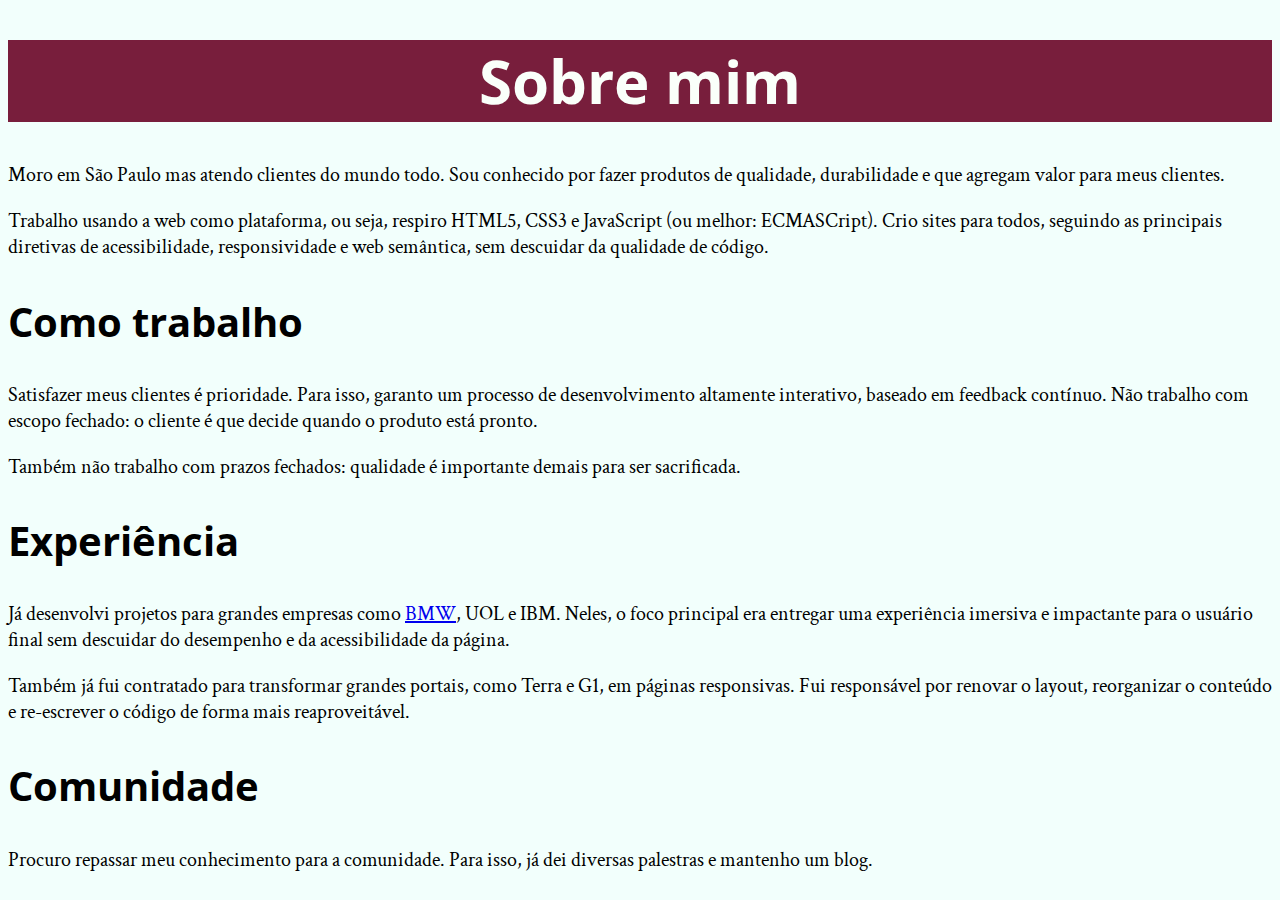
==== index.html @ 87633915 "defindo as tags html e as fontes dos textos" ====
<!DOCTYPE html>
<html>
	<head>
		<title>Biografia João da Silva</title>
		<meta charset="utf-8">
		<link rel="icon" href="favicon.png">
		<link rel="stylesheet" type="text/css" href="bio.css">
		<!-- carrega a fonte Crimson Text nas versões normal, itálico e negrito -->
		<link rel="stylesheet" href="http://fonts.googleapis.com/css?family=Crimson+Text:400,400italic,600">
		<!-- carrega a fonte Open Sans Condensed na versão negrito, -->
		<!-- que é a única necessária para os cabeçalhos            -->
		<link rel="stylesheet" href="http://fonts.googleapis.com/css?family=Open+Sans+Condensed:700">
		<h1>Sobre mim</h1>
	</head>

	<body>
		<p>Moro em São Paulo mas atendo clientes do mundo todo. Sou conhecido por fazer produtos de qualidade, durabilidade e que agregam valor para meus clientes.</p>
		<p>Trabalho usando a web como plataforma, ou seja, respiro HTML5, CSS3 e JavaScript (ou melhor: ECMASCript). Crio sites para todos, seguindo as principais diretivas de acessibilidade, responsividade e web semântica, sem descuidar da qualidade de código.</p>

		<h2>Como trabalho</h2>

		<p>Satisfazer meus clientes é prioridade. Para isso, garanto um processo de desenvolvimento altamente interativo, baseado em feedback contínuo. Não trabalho com escopo fechado: o cliente é que decide quando o produto está pronto.</p>

		<p>Também não trabalho com prazos fechados: qualidade é importante demais para ser sacrificada.</p>

		<h2>Experiência</h2>


		<p>Já desenvolvi projetos para grandes empresas como <a href="http://www.bmw.com">BMW</a>, UOL e IBM. Neles, o foco principal era entregar uma experiência imersiva e impactante para o usuário final sem descuidar do desempenho e da acessibilidade da página.</p>
		<p>Também já fui contratado para transformar grandes portais, como Terra e G1, em páginas responsivas. Fui responsável por renovar o layout, reorganizar o conteúdo e re-escrever o código de forma mais reaproveitável.</p>

		<h2>Comunidade</h2>

		<p>Procuro repassar meu conhecimento para a comunidade. Para isso, já dei diversas palestras e mantenho um blog.</p>
	</body>
</html>
---- bio.css ----
h1{
	font-size: 60px;
	background-color: rgb(120,30,60);
	color: #fafffa;
	text-align: center;
	font-family:"Open Sans Condensed", "Arial", sans-serif;
}
h2{
	font-size: 40px;
	font-family:"Open Sans Condensed", "Arial", sans-serif;
}


body{
	font-size:20px;
	font-family: "Crimson Text", "Times New Roman", serif;
	background-color:#f2fffc;
}
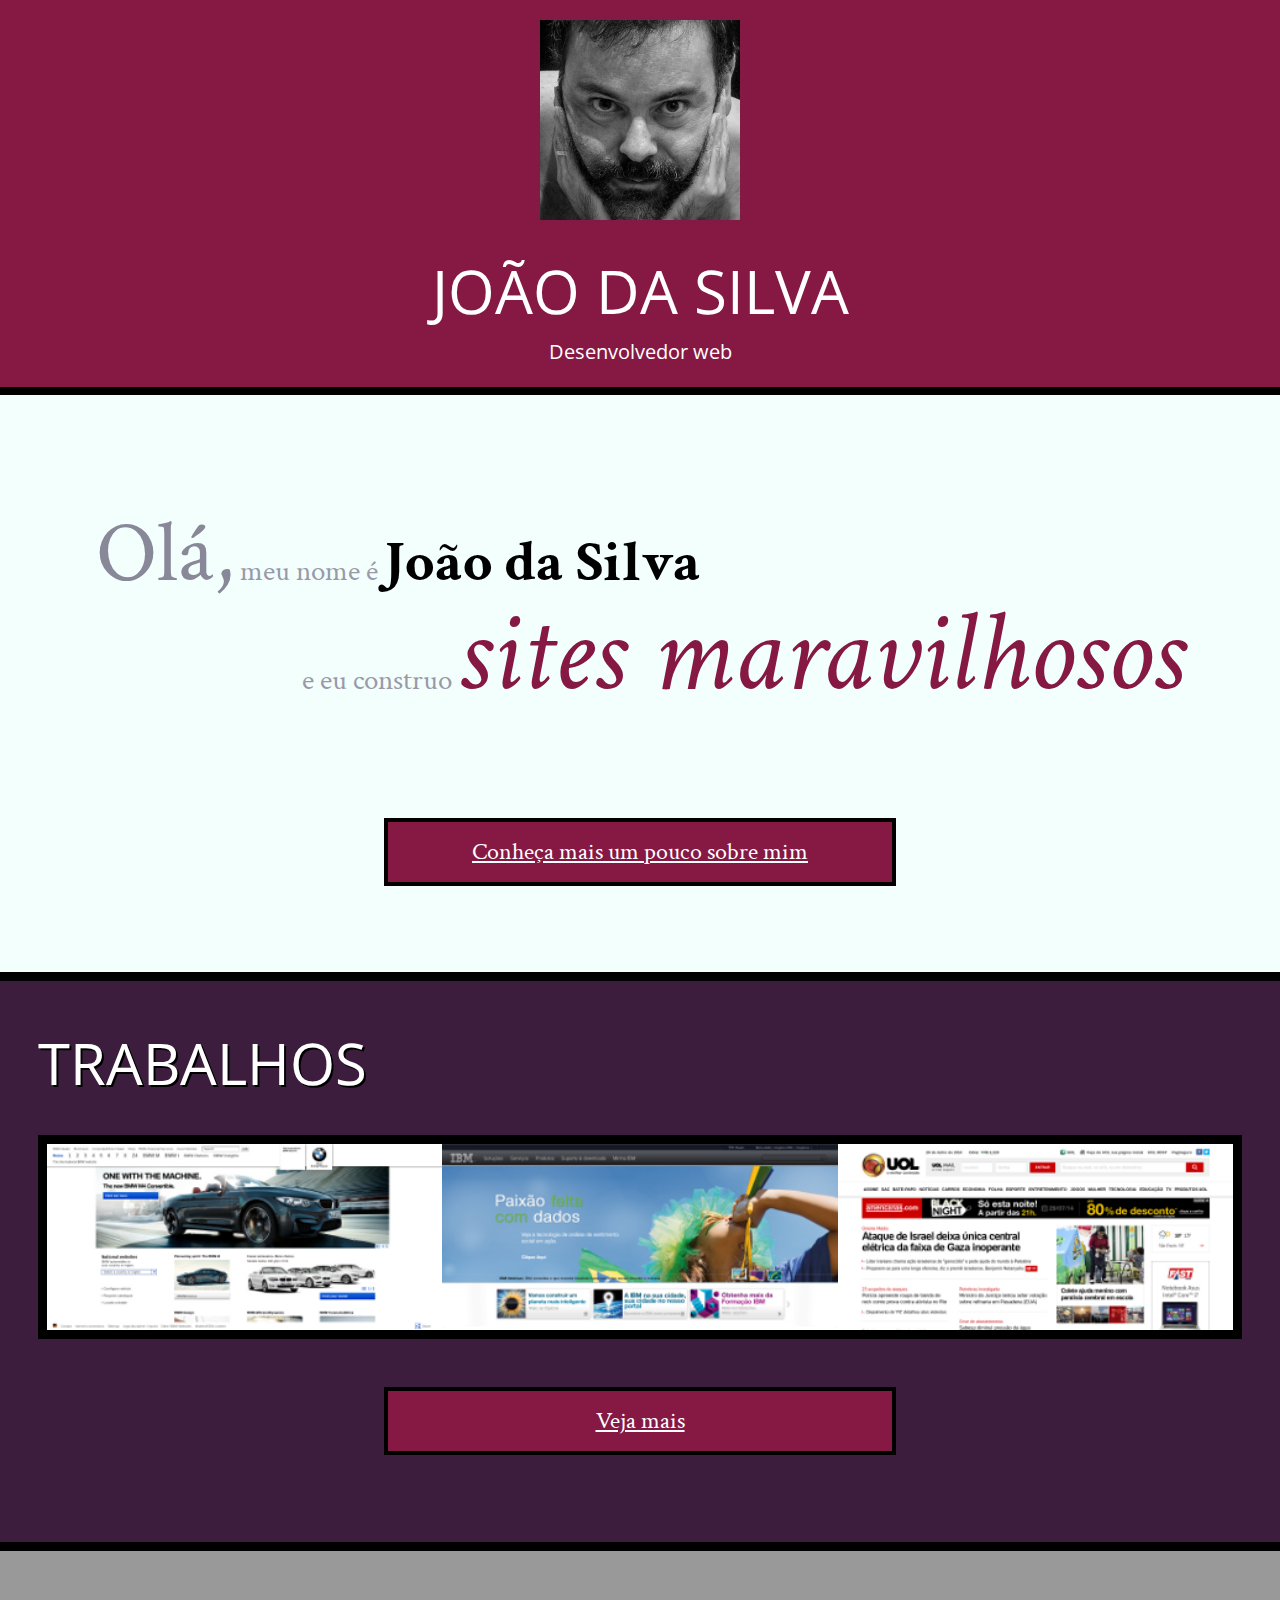
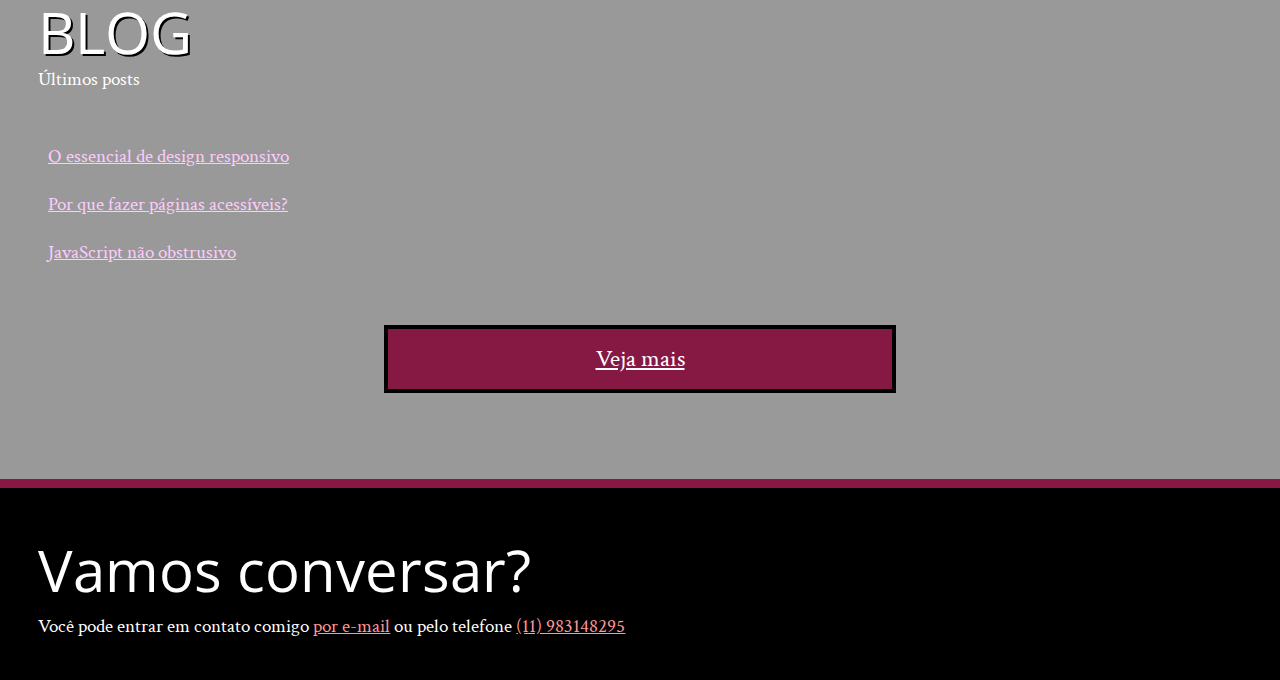
==== commit 42cf452e: "definindo html da pagina index e o arquivo css do index" ====
--- a/index.html
+++ b/index.html
@@ -1,37 +1,56 @@
-
 <!DOCTYPE html>
-<html>
-	<head>
-		<title>Biografia João da Silva</title>
-		<meta charset="utf-8">
-		<link rel="icon" href="favicon.png">
-		<link rel="stylesheet" type="text/css" href="bio.css">
-		<!-- carrega a fonte Crimson Text nas versões normal, itálico e negrito -->
-		<link rel="stylesheet" href="http://fonts.googleapis.com/css?family=Crimson+Text:400,400italic,600">
-		<!-- carrega a fonte Open Sans Condensed na versão negrito, -->
-		<!-- que é a única necessária para os cabeçalhos            -->
-		<link rel="stylesheet" href="http://fonts.googleapis.com/css?family=Open+Sans+Condensed:700">
-		<h1>Sobre mim</h1>
-	</head>
-
-	<body>
-		<p>Moro em São Paulo mas atendo clientes do mundo todo. Sou conhecido por fazer produtos de qualidade, durabilidade e que agregam valor para meus clientes.</p>
-		<p>Trabalho usando a web como plataforma, ou seja, respiro HTML5, CSS3 e JavaScript (ou melhor: ECMASCript). Crio sites para todos, seguindo as principais diretivas de acessibilidade, responsividade e web semântica, sem descuidar da qualidade de código.</p>
-
-		<h2>Como trabalho</h2>
-
-		<p>Satisfazer meus clientes é prioridade. Para isso, garanto um processo de desenvolvimento altamente interativo, baseado em feedback contínuo. Não trabalho com escopo fechado: o cliente é que decide quando o produto está pronto.</p>
-
-		<p>Também não trabalho com prazos fechados: qualidade é importante demais para ser sacrificada.</p>
-
-		<h2>Experiência</h2>
-
-
-		<p>Já desenvolvi projetos para grandes empresas como <a href="http://www.bmw.com">BMW</a>, UOL e IBM. Neles, o foco principal era entregar uma experiência imersiva e impactante para o usuário final sem descuidar do desempenho e da acessibilidade da página.</p>
-		<p>Também já fui contratado para transformar grandes portais, como Terra e G1, em páginas responsivas. Fui responsável por renovar o layout, reorganizar o conteúdo e re-escrever o código de forma mais reaproveitável.</p>
-
-		<h2>Comunidade</h2>
-
-		<p>Procuro repassar meu conhecimento para a comunidade. Para isso, já dei diversas palestras e mantenho um blog.</p>
-	</body>
-</html>+<html lang="pt">
+<head>
+    <meta charset="UTF-8">
+    <title>João da Silva - Desenvolvedor Web</title>
+    <link rel="shortcut icon" href="imagens/favicon.png">
+    <link rel="stylesheet" href="css/reset.css">
+    <link rel="stylesheet" href="css/site.css">
+    <link rel="stylesheet" href="css/index.css">
+    <link rel="stylesheet" href="http://fonts.googleapis.com/css?family=Crimson+Text:400,400italic,600">
+    <link rel="stylesheet" href="http://fonts.googleapis.com/css?family=Open+Sans+Condensed:700">
+    <link rel="stylesheet" href="http://fonts.googleapis.com/css?family=Shadows+Into+Light">
+</head>
+<body>
+    <header class="titulo-principal">
+        <img class="foto-home" src="imagens/eu.jpg" alt="Foto de João da Silva">
+        <h1>João da Silva</h1>
+        <p class="subtitulo-principal">Desenvolvedor web</p>
+    </header>
+    <main>
+        <section class="secao-inicio saudacao">
+            <p class="saudacao"><span class="saudacao-inicio">Olá,</span> meu nome é <strong>João da Silva</strong> <span class="saudacao-ultima-linha">e eu construo <em>sites maravilhosos</em></span></p>
+            <a class="botao-index" href="bio.html">Conheça mais um pouco sobre mim</a>
+        </section>
+        <section class="secao-inicio trabalhos">
+            <h2>Trabalhos</h2>
+            <ul>
+                <li><img src="imagens/bmw.png" alt="Site da BMW"></li>
+                <li><img src="imagens/ibm.png" alt="Site da IBM"></li>
+                <li><img src="imagens/uol.png" alt="Site da UOL"></li>
+            </ul>
+            <a class="botao-index" href="portfolio.html">Veja mais</a>
+        </section>
+        <section class="secao-inicio blog">
+            <h2>Blog</h2>
+            <small>Últimos posts</small>
+            <ol>
+                <li>
+                    <a href="blog.html">O essencial de design responsivo</a>
+                </li>
+                <li>
+                    <a href="blog.html">Por que fazer páginas acessíveis?</a>
+                </li>
+                <li>
+                    <a href="blog.html">JavaScript não obstrusivo</a>
+                </li>
+            </ol>
+            <a class="botao-index" href="blog.html">Veja mais</a>
+        </section>
+    </main>
+    <footer>
+        <h2>Vamos conversar?</h2>
+        <p>Você pode entrar em contato comigo <a href="contato.html">por e-mail</a> ou pelo telefone <a href="tel:+5511983148295">(11) 983148295</a></p>
+    </footer>
+</body>
+</html>
--- a/css/site.css
+++ b/css/site.css
@@ -0,0 +1,135 @@
+body {
+    font-family: "Crimson Text", "Times New Roman", serif;
+    background-color: #F2FFFC;
+    font-size: 120%;
+    line-height: 1.5;
+}
+
+h1,
+h2,
+.subtitulo-principal {
+    font-family: "Open Sans Condensed", "Arial", sans-serif;
+}
+
+h1 {
+    text-transform: uppercase;
+    font-size: 60px;
+}
+
+.titulo-principal {
+    font-size: 300%;
+    text-align: center;
+    background-color: #851944;
+    color: #FFF;
+    padding: 1.25rem;
+    border-bottom: .5rem solid #000;
+}
+
+.subtitulo-texto {
+    font-size: 30px;
+    clear: both;
+}
+
+main a {
+    color: #851944;
+}
+
+main p {
+    text-align: justify;
+    margin: 20px 0;
+}
+
+.navegacao-site {
+    text-align: center;
+    background-color: #3C1D3D;
+    color: #F2FFFC;
+    padding: 20px;
+}
+
+.navegacao-site a {
+    color: inherit;
+    font-family: "Open Sans Condensed", "Arial", sans-serif;
+    text-transform: lowercase;
+}
+
+.navegacao-site h1 {
+    font-size: 30px;
+    margin-bottom: 25px;
+}
+
+.rodape-pagina {
+    background-color: #000;
+    color: #F2FFFC;
+    padding: 20px;
+    clear: both;
+    position: fixed;
+    bottom: 0;
+    left: 0;
+    width: 100%;
+    box-sizing: border-box;
+}
+
+.container {
+    width: 720px;
+    margin-left: auto;
+    margin-right: auto;
+    padding: 30px 0;
+}
+
+strong {
+    font-weight: bold;
+}
+
+em {
+    font-style: italic;
+}
+
+.icones-redes-sociais li {
+    display: inline-block;
+}
+
+.icones-redes-sociais a {
+    width: 40px;
+    height: 40px;
+    display: block;
+    text-indent: -99999px;
+}
+
+.github {
+    background-image: url(../imagens/github.png);
+}
+
+.twitter {
+    background-image: url(../imagens/twitter.png);
+}
+
+.linkedin {
+    background-image: url(../imagens/linkedin.png);
+}
+
+main {
+    width: 80%;
+    float: left;
+    padding-bottom: 80px;
+}
+
+.minha-foto,
+.navegacao-site {
+    border-left: 10px solid black;
+    border-bottom: 10px solid black;
+    box-sizing: border-box;
+}
+
+.navegacao-site {
+    width: 20%;
+    float: right;
+    position: relative;
+    top: 300px;
+}
+
+.minha-foto {
+    position: absolute;
+    top: 0;
+    right: 0;
+    height: 300px;
+}
--- a/css/index.css
+++ b/css/index.css
@@ -0,0 +1,119 @@
+.foto-home {
+    height: 200px;
+}
+
+.subtitulo-principal {
+    font-size: 0.35em;
+}
+
+.saudacao p {
+    font-size: 1.5em;
+    color: #99A;
+    line-height: 1;
+    padding: 2em;
+}
+
+.saudacao-inicio {
+    font-size: 3em;
+    color: #889;
+}
+
+.saudacao-ultima-linha {
+    text-align: right;
+    display: block;
+}
+
+.saudacao strong {
+    font-size: 2em;
+    color: #000;
+}
+
+.saudacao em {
+    color: #851944;
+    font-size: 4em;
+}
+
+.botao-index {
+    font-size: 1.25em;
+    background-color: #851944;
+    color: #FFF;
+    padding: .5em;
+    border: .2em solid black;
+    width: 40ch;
+    margin: 2em auto;
+    display: block;
+    text-align: center;
+}
+
+.secao-inicio {
+    padding: 2em;
+}
+
+.secao-inicio h2 {
+    font-size: 3em;
+    text-shadow: 2px 2px #000;
+    text-transform: uppercase;
+    margin-bottom: .5em;
+}
+
+.trabalhos {
+    background-color: #3C1D3D;
+    border-top: .5em solid #000;
+    border-bottom: .5em solid #000;
+}
+
+.trabalhos h2 {
+    color: #FFF;
+}
+
+.trabalhos ul {
+    overflow: hidden;
+    border: .5em solid black;
+}
+
+.trabalhos li {
+    float: left;
+    width: 33.333%;
+}
+
+.trabalhos img {
+    width: 100%;
+    display: block;
+}
+
+.blog {
+    background-color: #999;
+    color: #FFF;
+    border-bottom: .5em solid #851944;
+}
+
+.blog small {
+    position: relative;
+    top: -2em;
+}
+
+.blog li a {
+    color: #FCF;
+    padding: .5em;
+    display: block;
+}
+
+footer {
+    background-color: #000;
+    color: #FFF;
+    padding: 2em;
+}
+
+footer h2 {
+    font-size: 3em;
+}
+
+footer a {
+    color: #F99;
+}
+
+main {
+    width: 100%;
+    padding-bottom: 0;
+    float: none;
+}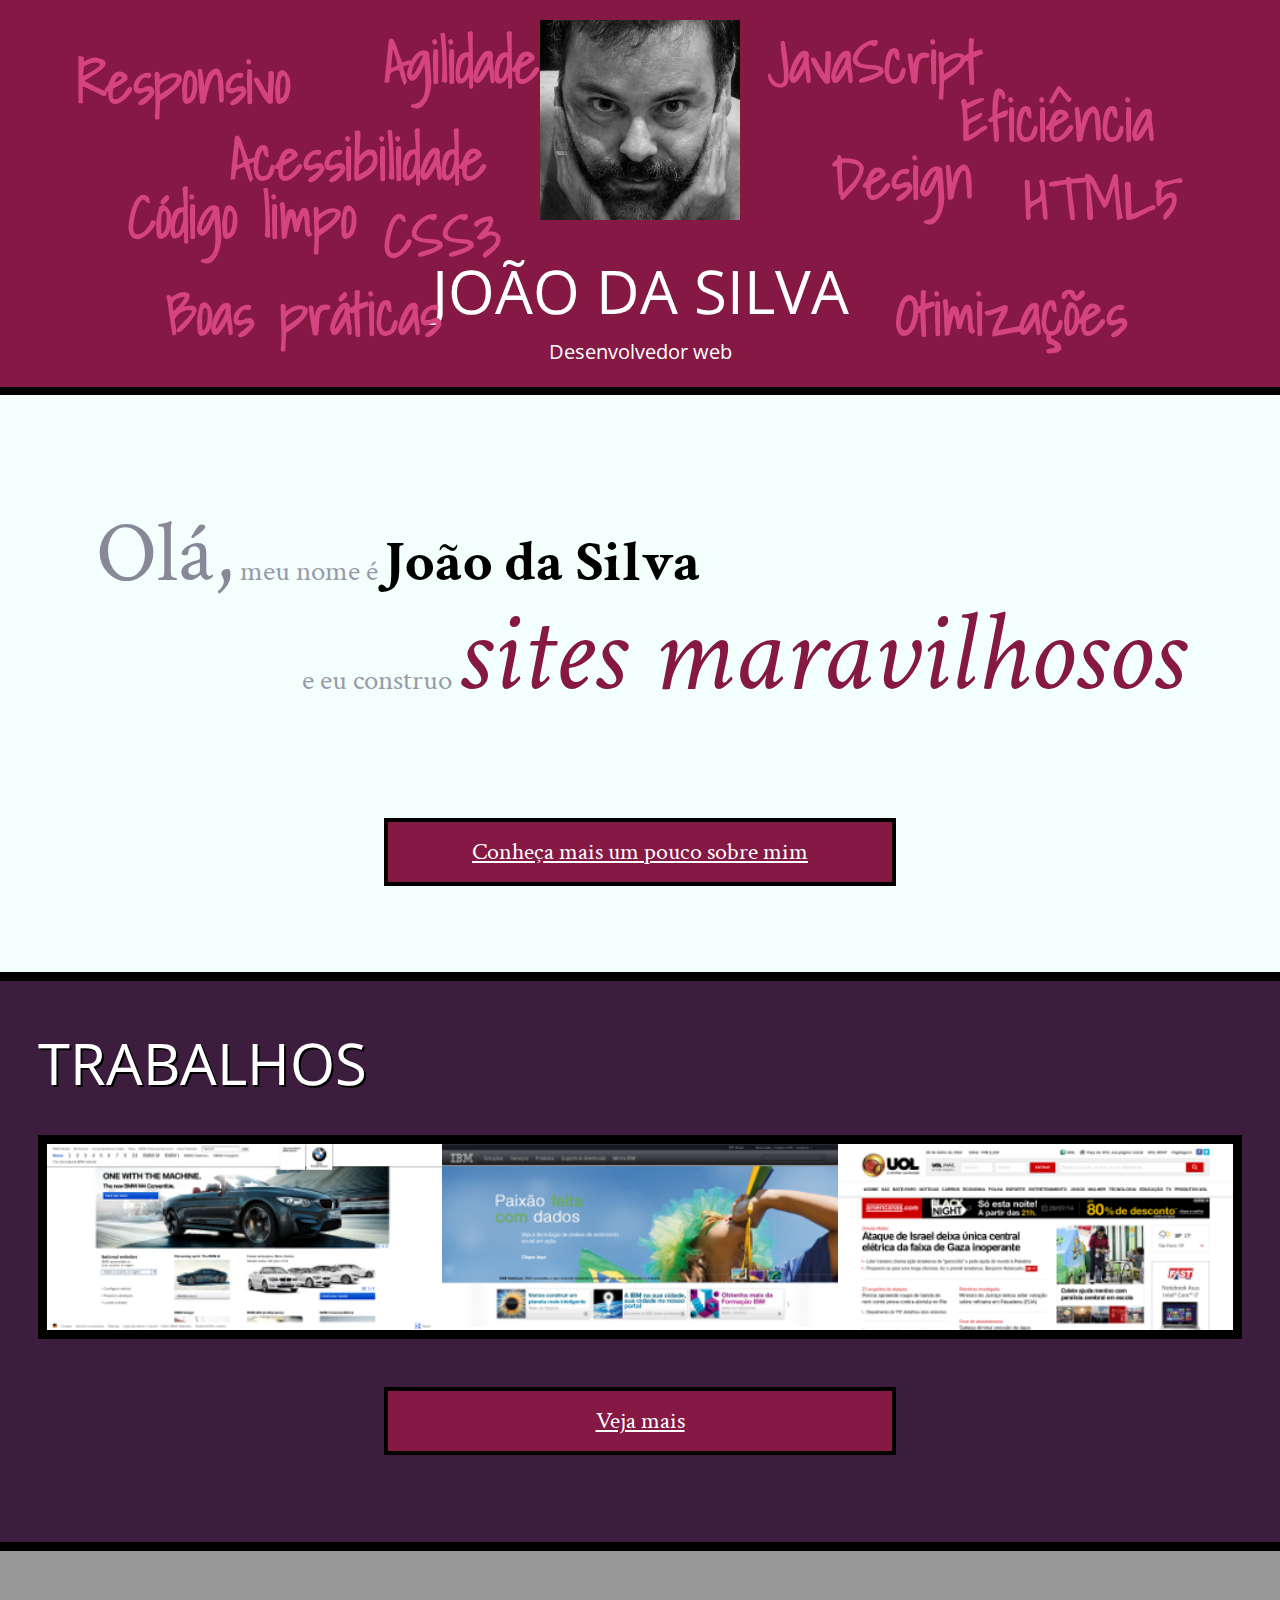
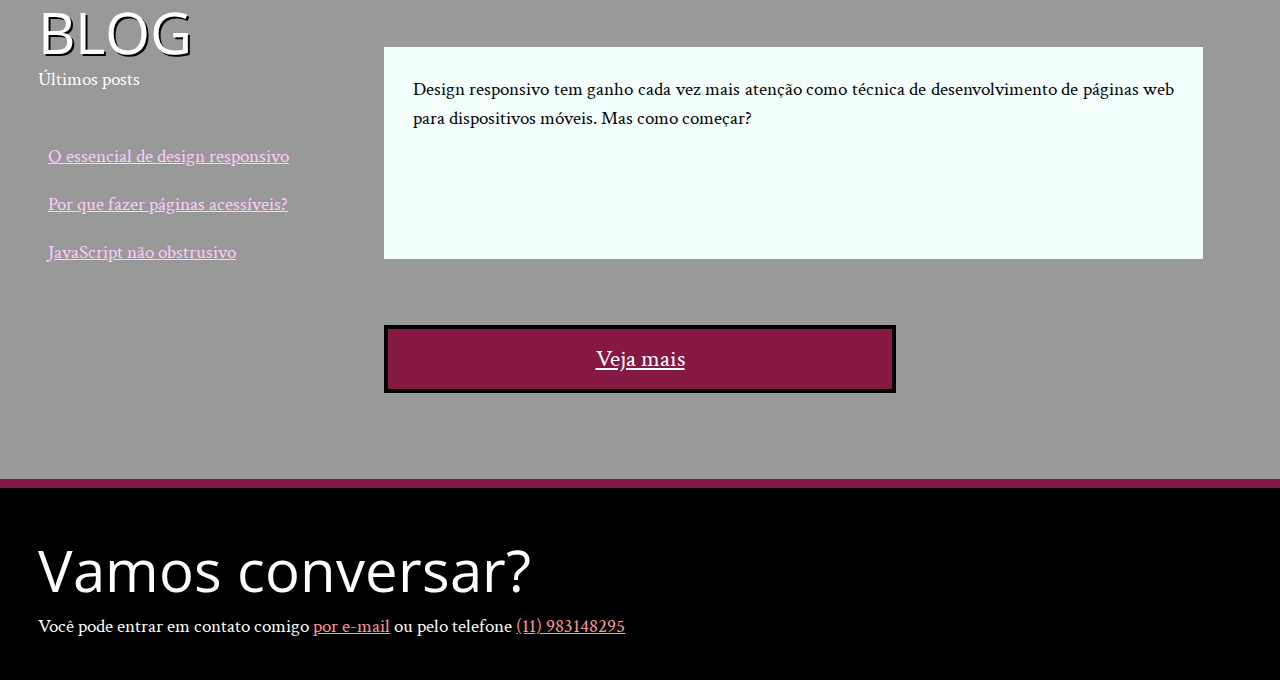
==== commit 5ab1301c: "palavras na home" ====
--- a/index.html
+++ b/index.html
@@ -10,12 +10,26 @@
     <link rel="stylesheet" href="http://fonts.googleapis.com/css?family=Crimson+Text:400,400italic,600">
     <link rel="stylesheet" href="http://fonts.googleapis.com/css?family=Open+Sans+Condensed:700">
     <link rel="stylesheet" href="http://fonts.googleapis.com/css?family=Shadows+Into+Light">
+
 </head>
 <body>
     <header class="titulo-principal">
         <img class="foto-home" src="imagens/eu.jpg" alt="Foto de João da Silva">
         <h1>João da Silva</h1>
         <p class="subtitulo-principal">Desenvolvedor web</p>
+        <ul>
+            <li class="palavra-home eficiencia">Eficiência</li>
+            <li class="palavra-home boas-praticas">Boas práticas</li>
+            <li class="palavra-home codigo-limpo">Código limpo</li>
+            <li class="palavra-home css3">CSS3</li>
+            <li class="palavra-home html5">HTML5</li>
+            <li class="palavra-home javascript">JavaScript</li>
+            <li class="palavra-home acessibilidade">Acessibilidade</li>
+            <li class="palavra-home responsivo">Responsivo</li>
+            <li class="palavra-home otimizacoes">Otimizações</li>
+            <li class="palavra-home agilidade">Agilidade</li>
+            <li class="palavra-home design">Design</li>
+        </ul>
     </header>
     <main>
         <section class="secao-inicio saudacao">
@@ -38,6 +52,7 @@
                 <li>
                     <a href="blog.html">O essencial de design responsivo</a>
                 </li>
+                <p class="inicio-post">Design responsivo tem ganho cada vez mais atenção como técnica de desenvolvimento de páginas web para dispositivos móveis. Mas como começar?</p>
                 <li>
                     <a href="blog.html">Por que fazer páginas acessíveis?</a>
                 </li>
@@ -50,7 +65,7 @@
     </main>
     <footer>
         <h2>Vamos conversar?</h2>
-        <p>Você pode entrar em contato comigo <a href="contato.html">por e-mail</a> ou pelo telefone <a href="tel:+5511983148295">(11) 983148295</a></p>
+        <p>Você pode entrar em contato comigo <a href="contato.html">por e-mail</a> ou pelo telefone <a href="tel:+551198">(11) 983148295</a></p>
     </footer>
 </body>
 </html>
--- a/css/index.css
+++ b/css/index.css
@@ -1,3 +1,4 @@
+
 .foto-home {
     height: 200px;
 }
@@ -81,10 +82,22 @@
     display: block;
 }
 
+.blog .inicio-post{
+    position: absolute;
+    color: #000;
+    background-color: #f2fffc;
+    top: 4em;
+    right: 4em;
+    height: 8em;
+    left: 30%;
+    padding: 1.5em;
+}
+
 .blog {
     background-color: #999;
     color: #FFF;
     border-bottom: .5em solid #851944;
+    position: relative;
 }
 
 .blog small {
@@ -92,10 +105,88 @@
     top: -2em;
 }
 
+.blog li{
+    width: 30%;
+}
+
 .blog li a {
     color: #FCF;
     padding: .5em;
     display: block;
+}
+
+.blog .mais-recente{
+    background-color: #f2fffc;
+}
+
+.blog .mais-recente a{
+    color:#f26;
+}
+
+.palavra-home {
+    position: absolute;
+    font-family: "Shadows Into Light", cursive;
+    font-weight: bold;
+    color: #D5447E;
+}
+
+.eficiencia{
+    top:20%;
+    left:75%;
+}
+
+.boas-praticas {
+    top: 70%;
+    left: 13%;
+}
+
+.codigo-limpo {
+    top: 45%;
+    left: 10%;
+}
+
+.css3 {
+    top: 50%;
+    left: 30%;
+}
+
+.html5 {
+    top: 40%;
+    left: 80%;
+}
+
+.javascript {
+    top: 5%;
+    left: 60%;
+}
+
+.acessibilidade {
+    top: 30%;
+    left: 18%;
+}
+
+.responsivo {
+    top: 10%;
+    left: 6%;
+}
+
+.otimizacoes {
+    top: 70%;
+    left: 70%;
+}
+
+.agilidade {
+    top: 5%;
+    left: 30%;
+}
+
+.design {
+    top: 35%;
+    left: 65%;
+}
+
+header{
+    position: relative;
 }
 
 footer {
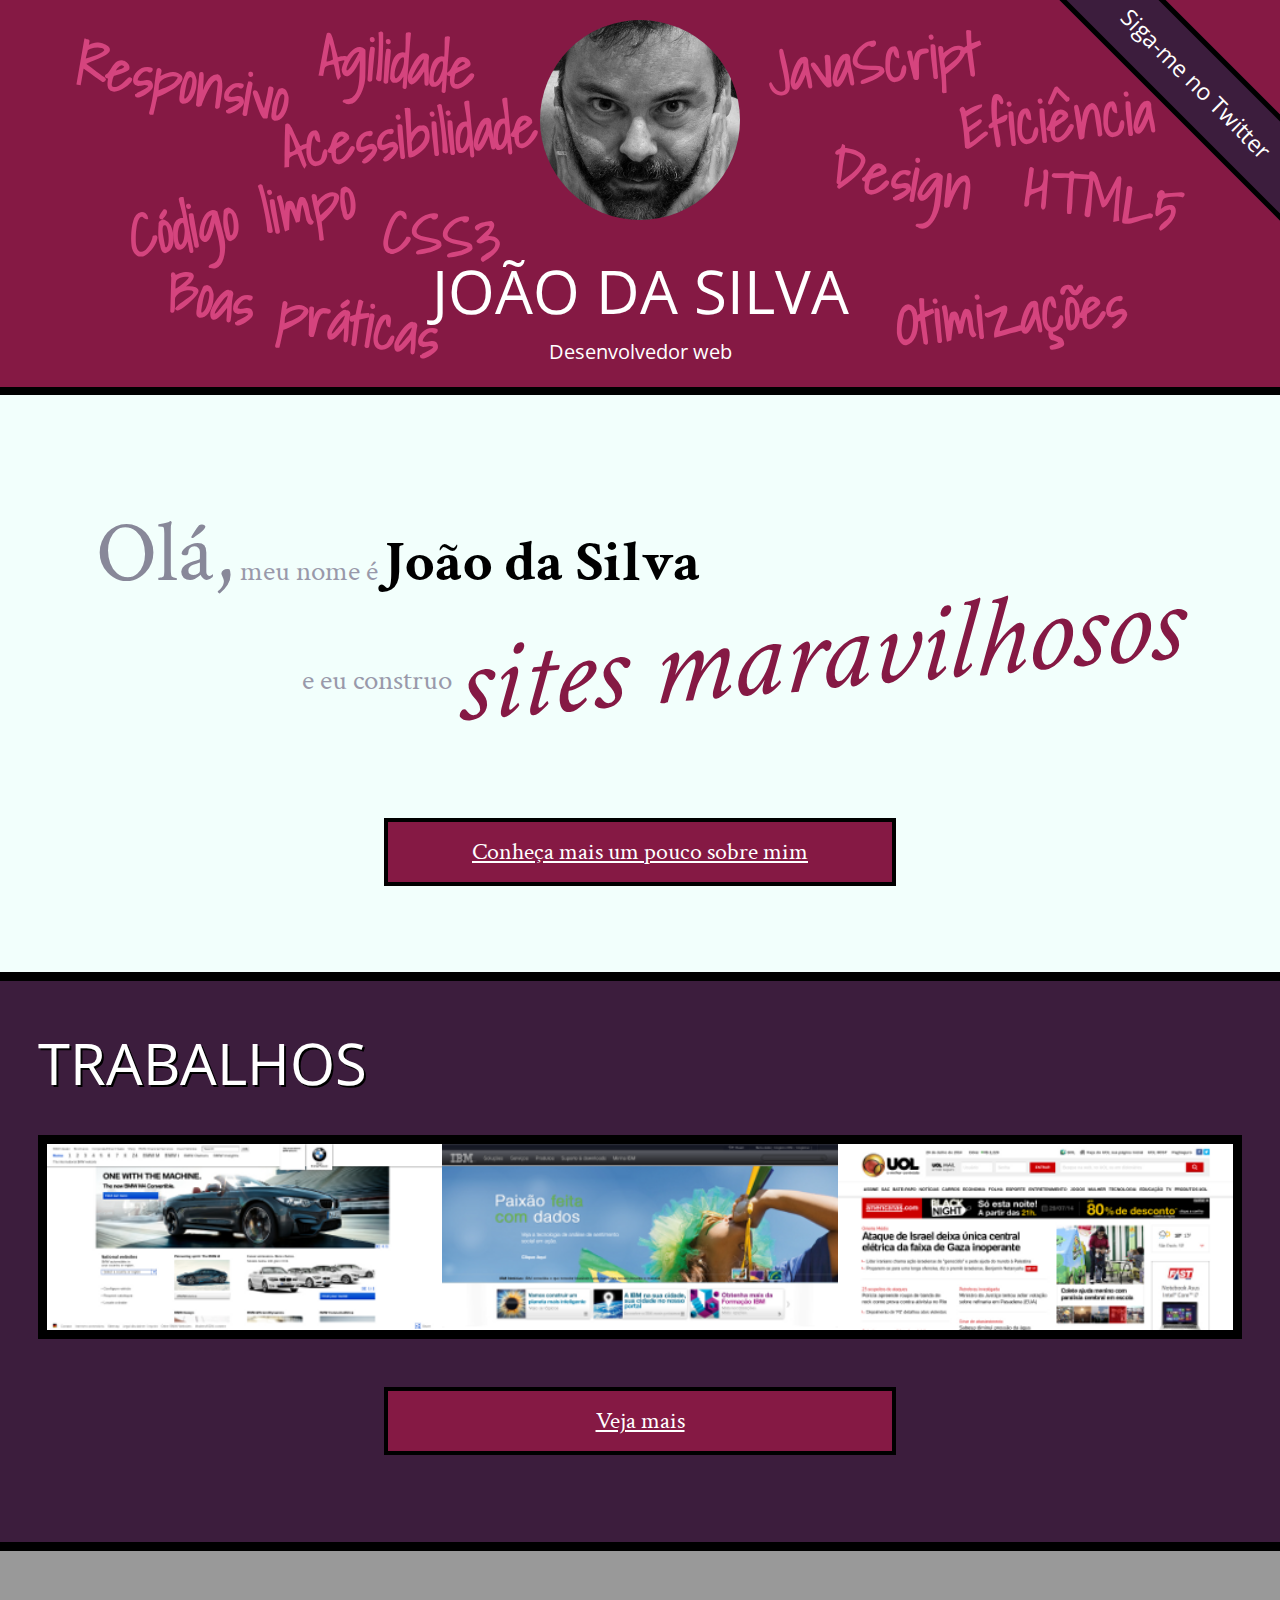
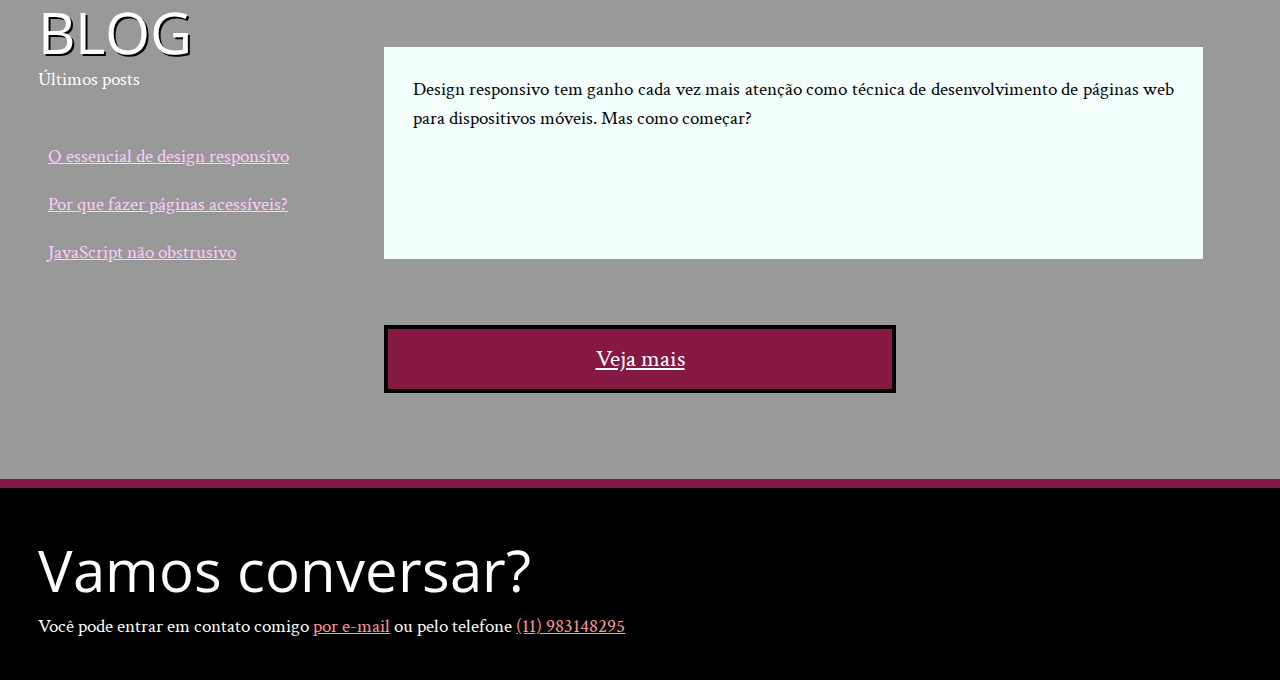
==== commit d0fc3c71: "adicionando banner twitter com rotação" ====
--- a/index.html
+++ b/index.html
@@ -30,6 +30,7 @@
             <li class="palavra-home agilidade">Agilidade</li>
             <li class="palavra-home design">Design</li>
         </ul>
+        <a class="banner-twitter" href="https://twitter.com/cristiano_so">Siga-me no Twitter</a>
     </header>
     <main>
         <section class="secao-inicio saudacao">
--- a/css/index.css
+++ b/css/index.css
@@ -1,6 +1,7 @@
 
 .foto-home {
     height: 200px;
+    border-radius: 50%;
 }
 
 .subtitulo-principal {
@@ -32,6 +33,8 @@
 .saudacao em {
     color: #851944;
     font-size: 4em;
+    transform: rotate(-5deg) skew(-10deg);
+    display: inline-block;
 }
 
 .botao-index {
@@ -133,56 +136,98 @@
 .eficiencia{
     top:20%;
     left:75%;
+    -webkit-transform: rotate(-5deg);
+            transform: rotate(-5deg);
 }
 
 .boas-praticas {
     top: 70%;
     left: 13%;
+    -webkit-transform: rotate(10deg);
+            transform: rotate(10deg);
 }
 
 .codigo-limpo {
     top: 45%;
     left: 10%;
+    -webkit-transform: rotate(-10deg);
+            transform: rotate(-10deg);
 }
 
 .css3 {
     top: 50%;
     left: 30%;
+    -webkit-transform: rotate(5deg);
+            transform: rotate(5deg);
 }
 
 .html5 {
     top: 40%;
     left: 80%;
+    -webkit-transform: rotate(10deg);
+            transform: rotate(10deg);
 }
 
 .javascript {
     top: 5%;
     left: 60%;
+    -webkit-transform: rotate(-5deg);
+            transform: rotate(-5deg);
 }
 
 .acessibilidade {
-    top: 30%;
-    left: 18%;
+    top: 24%;
+    left: 22%;
+    -webkit-transform: rotate(-5deg);
+            transform: rotate(-5deg);
 }
 
 .responsivo {
     top: 10%;
     left: 6%;
+    -webkit-transform: rotate(10deg);
+            transform: rotate(10deg);
 }
 
 .otimizacoes {
     top: 70%;
     left: 70%;
+    -webkit-transform: rotate(-5deg);
+            transform: rotate(-5deg);
 }
 
 .agilidade {
     top: 5%;
-    left: 30%;
+    left: 25%;
+    -webkit-transform: rotate(5deg);
+            transform: rotate(5deg);
 }
 
 .design {
     top: 35%;
     left: 65%;
+    -webkit-transform: rotate(10deg);
+            transform: rotate(10deg);
+}
+
+.banner-twitter{
+    width: 14em;
+    line-height: 65px;
+    padding: 0em 0;
+    box-sizing: border-box;
+    text-align: center;
+    text-decoration: none;
+    background-color: #3C1D3D;
+    color: white;
+    border: .25em solid black;
+    font-size: .40em;
+    font-family: "Open Sans Condensed", sans-serif;
+    position: absolute;
+    top:0;
+    right: 0;
+    transform-origin: 0 0;
+    transform: translate(6.5754em, -2.4749em) rotate(45deg);
+
 }
 
 header{
